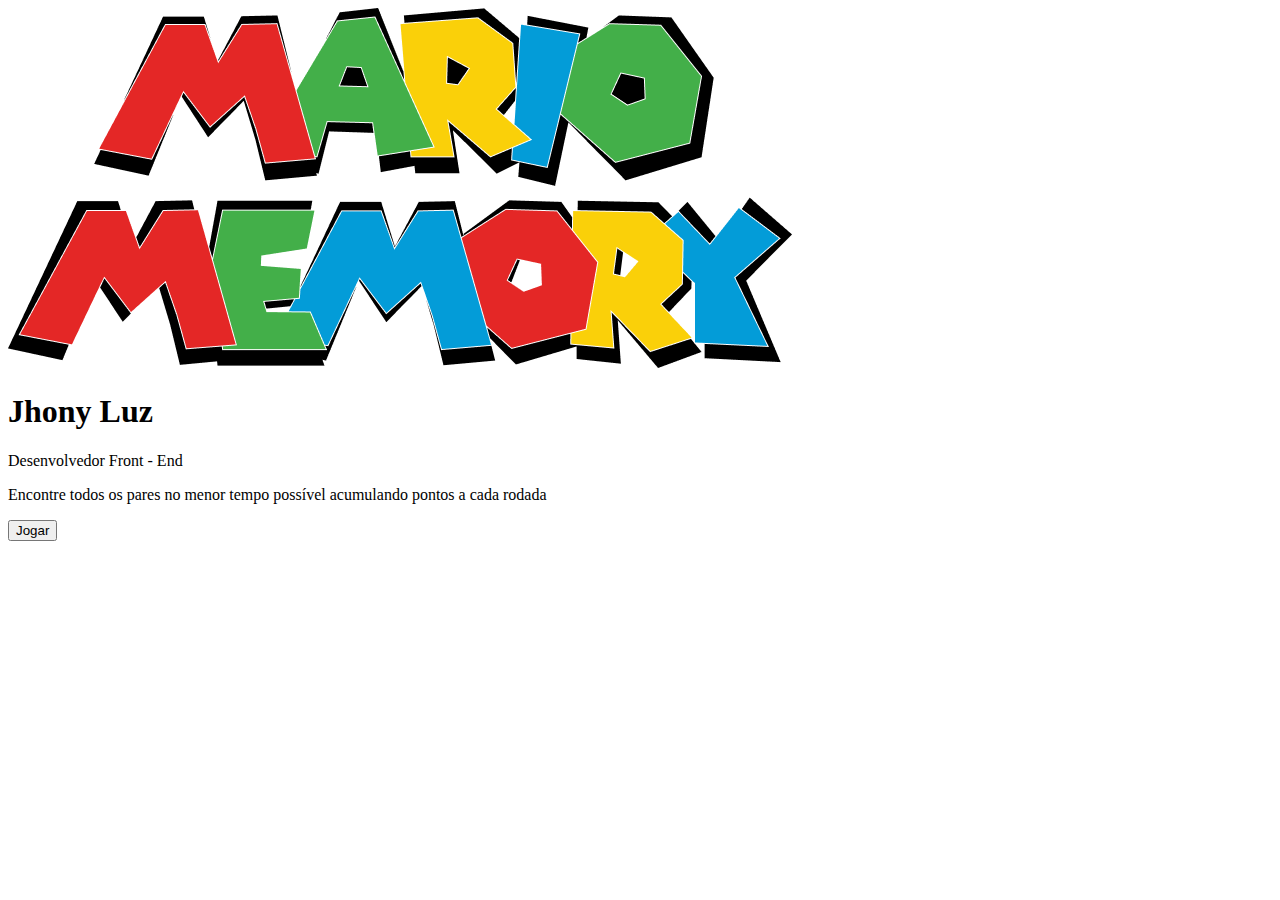
==== index.html @ 28e80837 "Html da pag index" ====
<!DOCTYPE html>
<html lang="en">
<head>
  <meta charset="UTF-8">
  <meta http-equiv="X-UA-Compatible" content="IE=edge">
  <meta name="viewport" content="width=device-width, initial-scale=1.0">
  <title>Jogo da Memória</title>
</head>

<body>
  <main>
    <section>
      <img src="./src/img/logo-mario-memory.png" alt="logo-mario-memory">
      <h1>Jhony Luz</h1>
      <p>Desenvolvedor Front - End</p>
    </section>

    <section>
      <p>Encontre todos os pares no menor tempo possível acumulando pontos
        a cada rodada</p>
        <button type="submit">Jogar</button>
    </section>


  </main>
</body>
</html>
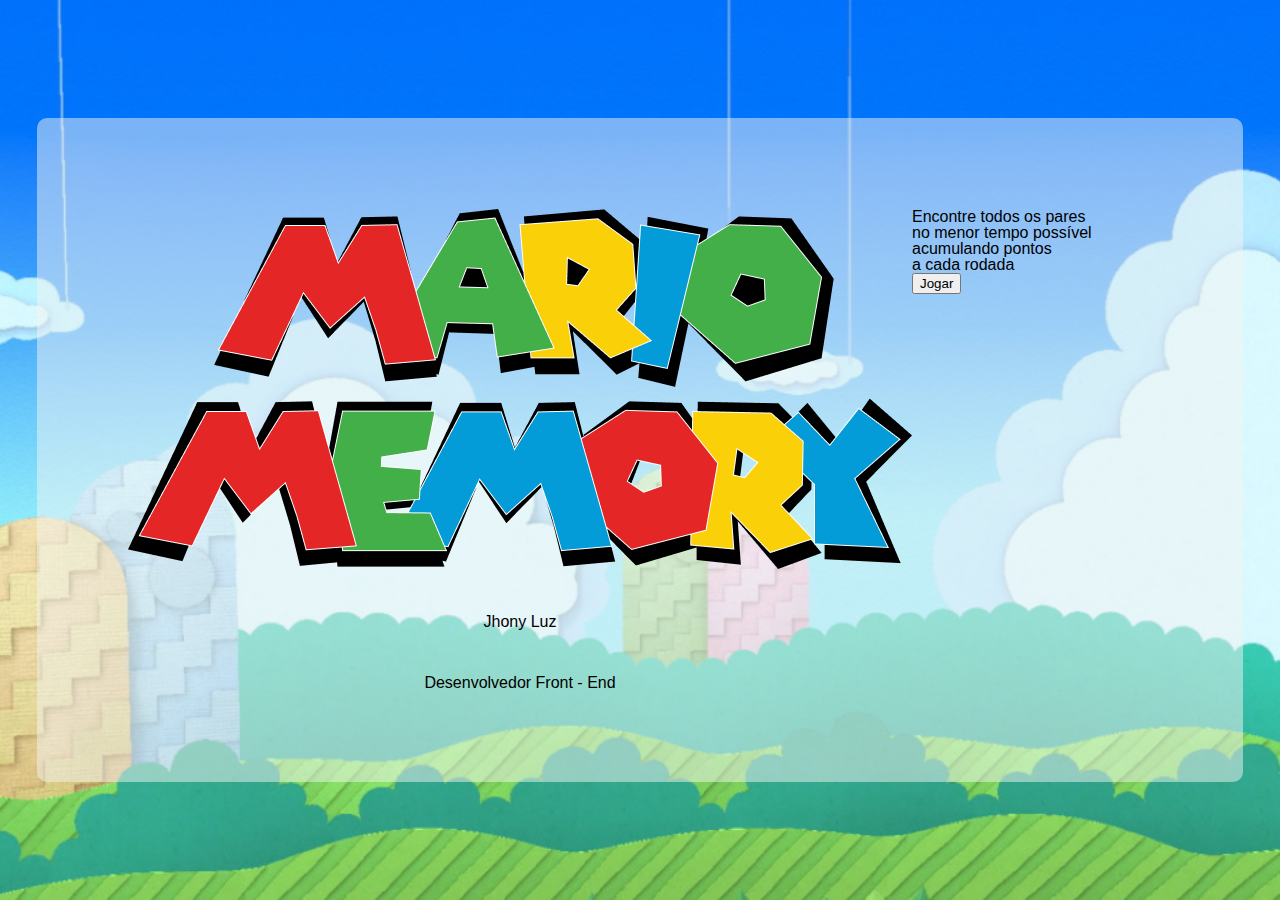
==== commit 7d28dfeb: "Atribuindo classe com metodo BEM" ====
--- a/index.html
+++ b/index.html
@@ -4,21 +4,26 @@
   <meta charset="UTF-8">
   <meta http-equiv="X-UA-Compatible" content="IE=edge">
   <meta name="viewport" content="width=device-width, initial-scale=1.0">
-  <title>Jogo da Memória</title>
+  <link rel="preconnect" href="https://fonts.googleapis.com">
+  <link rel="preconnect" href="https://fonts.gstatic.com" crossorigin>
+  <link href="https://fonts.googleapis.com/css2?family=Inter&family=Nunito&display=swap" rel="stylesheet">
+  <link rel="stylesheet" href="./src/css/reset.css">
+  <link rel="stylesheet" href="./src/css/style.css">
+  <title>Dev Jhon Light</title>
 </head>
 
-<body>
-  <main>
-    <section>
-      <img src="./src/img/logo-mario-memory.png" alt="logo-mario-memory">
-      <h1>Jhony Luz</h1>
-      <p>Desenvolvedor Front - End</p>
+<body class="flex">
+  <main class="flex logo__around">
+    <section class="flex logo" >
+      <img class="logo__mario" src="./src/img/logo-mario-memory.png" alt="logo-mario-memory">
+      <h1 class="logo__nome">Jhony Luz</h1>
+      <p class="logo__funcao">Desenvolvedor Front - End</p>
     </section>
 
-    <section>
-      <p>Encontre todos os pares no menor tempo possível acumulando pontos
+    <section >
+      <p class="logo__texto">Encontre todos os pares <br> no menor tempo possível <br> acumulando pontos <br>
         a cada rodada</p>
-        <button type="submit">Jogar</button>
+        <button class="logo__btn" type="submit">Jogar</button>
     </section>
 
 
--- a/src/css/style.css
+++ b/src/css/style.css
@@ -0,0 +1,29 @@
+ body{
+  height: 100vh;
+}
+
+body{
+  background-image: url(../img/bg.png);
+  background-repeat: no-repeat;
+  background-size: cover;
+  font-family: 'Roboto', sans-serif;
+  justify-content: center;
+  align-items: center;
+}
+
+.flex{
+  display: flex;
+}
+
+main{
+  width: 80%;
+  background: rgba(244, 244, 244, 0.5);
+  border-radius: 10px;
+  padding: 10.1vh;
+}
+
+.logo{
+  flex-direction: column;
+  align-items: center;
+  gap: 45px;
+}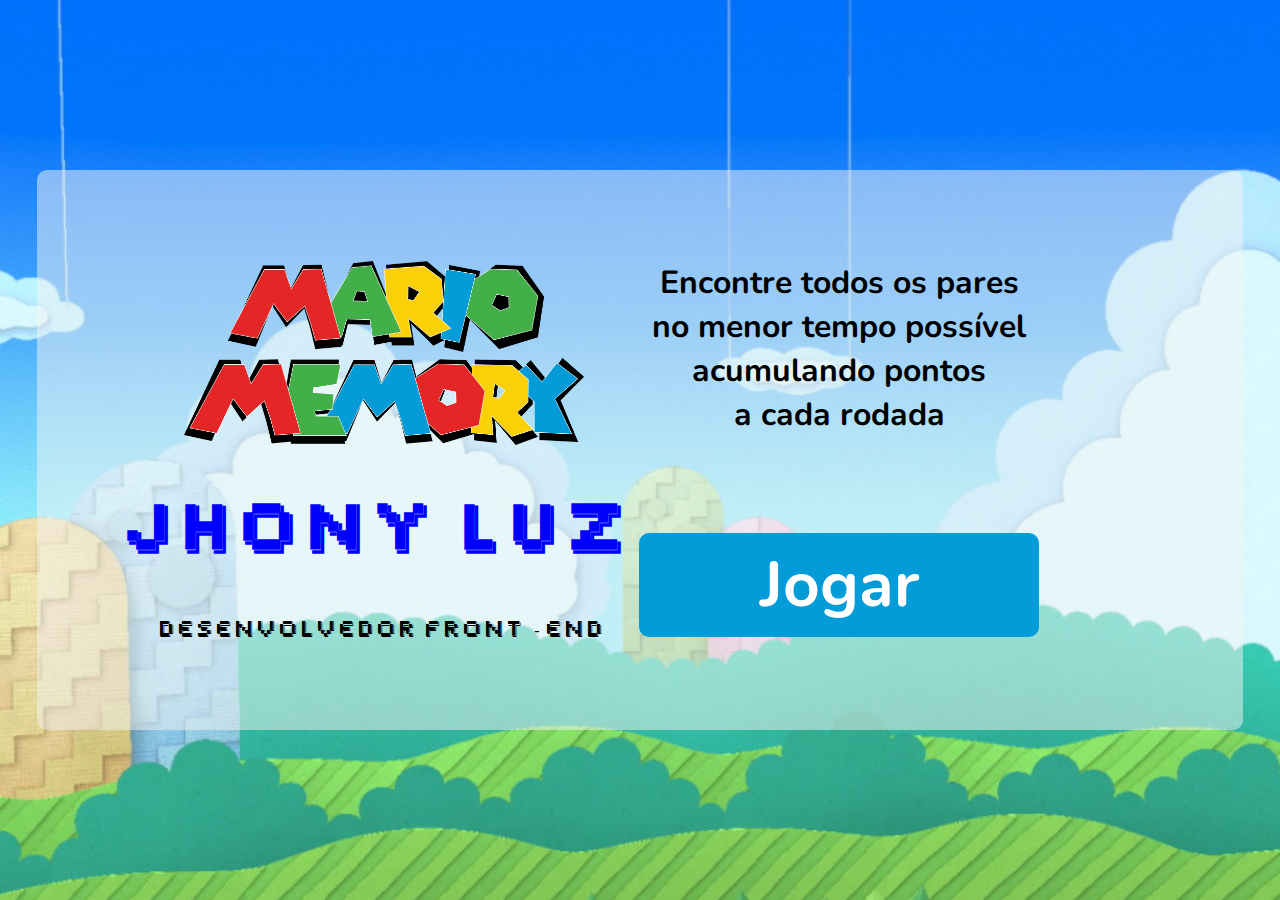
==== commit 3130fe34: "Inclusão e alteração de classe flex" ====
--- a/index.html
+++ b/index.html
@@ -13,7 +13,7 @@
 </head>
 
 <body class="flex">
-  <main class="flex logo__around">
+  <main class="flex flex__around fundo__branco ">
     <section class="flex logo" >
       <img class="logo__mario" src="./src/img/logo-mario-memory.png" alt="logo-mario-memory">
       <h1 class="logo__nome">Jhony Luz</h1>
--- a/src/css/style.css
+++ b/src/css/style.css
@@ -1,29 +1,98 @@
- body{
-  height: 100vh;
-}
+ @font-face {
+   font-family: pixel;
+   src: url(../font/Outer\ Space.ttf);
+ }
 
-body{
-  background-image: url(../img/bg.png);
-  background-repeat: no-repeat;
-  background-size: cover;
-  font-family: 'Roboto', sans-serif;
-  justify-content: center;
-  align-items: center;
-}
+ @font-face {
+   font-family: regular;
+   src: url(../font/nunito.semibold.ttf);
+ }
 
-.flex{
-  display: flex;
-}
+ @font-face {
+   font-family: negrito;
+   src: url(../font/nunito.bold.ttf);
+ }
 
-main{
-  width: 80%;
-  background: rgba(244, 244, 244, 0.5);
-  border-radius: 10px;
-  padding: 10.1vh;
-}
+ @font-face {
+   font-family: blackx;
+   src: url(../font/nunito.black.ttf);
+ }
 
-.logo{
-  flex-direction: column;
-  align-items: center;
-  gap: 45px;
-}+ body {
+   font-family: 'Nunito', sans-serif;
+   height: 100vh;
+ }
+
+ body {
+   background-image: url(../img/bg.png);
+   background-repeat: no-repeat;
+   background-size: cover;
+   font-family: 'Roboto', sans-serif;
+   justify-content: center;
+   align-items: center;
+ }
+
+ .flex {
+   display: flex;
+ }
+
+ main {
+   width: 80%;
+   background: rgba(244, 244, 244, 0.5);
+   border-radius: 10px;
+   padding: 10.1vh;
+ }
+
+ .logo {
+   flex-direction: column;
+   align-items: center;
+   gap: 65px;
+ }
+
+ .logo__mario {
+   width: 25em;
+   height: 11.48375em;
+ }
+
+ .logo__nome {
+   font-family: pixel;
+   color: blue;
+   font-weight: 600;
+   font-size: 5.3vh;
+ }
+
+ .logo__funcao {
+   font-family: pixel;
+ }
+
+ .logo__around {
+   justify-content: space-around;
+ }
+
+ .logo__texto {
+   font-family: Nunito, sans-serif;
+   font-weight: 700;
+   font-size: 32px;
+   line-height: 44px;
+   text-align: center;
+
+ }
+
+ .logo__btn {
+   background: #049CD8;
+   border: 3px solid #F4F4F4;
+   border-radius: 10px;
+   box-sizing: border-box;
+   width: 400px;
+   height: 104px;
+   text-align: center;
+   font-weight: 900;
+   font-size: 64px;
+   line-height: 87px;
+   color: #FFFFFF;
+   border: none;
+   margin-top: 24%;
+   font-family: negrito;
+   /* font-weight: 700; */
+   cursor: pointer;
+ }
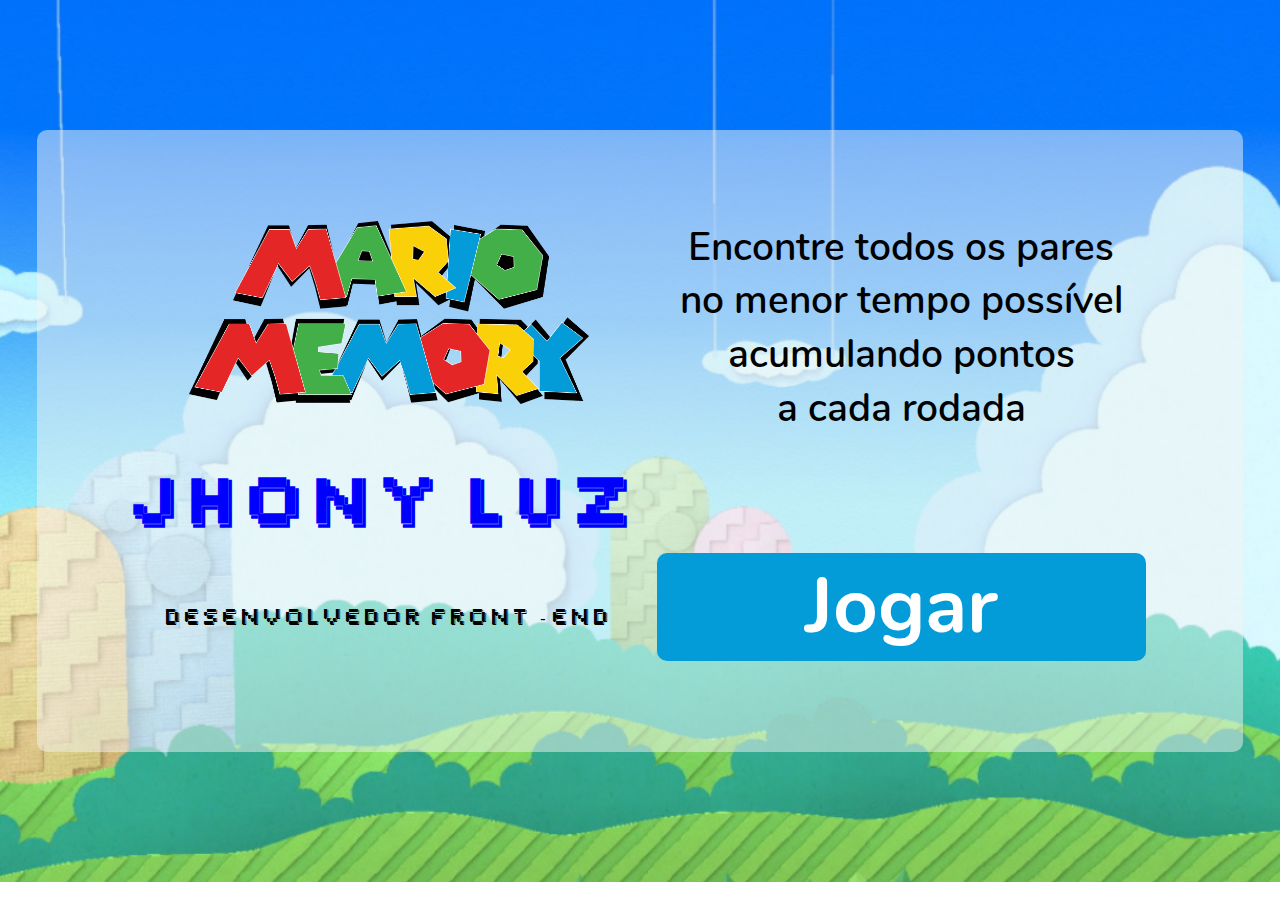
==== commit 340bc6fe: "Add função aos btn" ====
--- a/index.html
+++ b/index.html
@@ -23,10 +23,18 @@
     <section >
       <p class="logo__texto">Encontre todos os pares <br> no menor tempo possível <br> acumulando pontos <br>
         a cada rodada</p>
-        <button class="logo__btn" type="submit">Jogar</button>
+        <button class="logo__btn" id="jogar" type="submit">Jogar</button>
     </section>
 
 
   </main>
+
+  <script>
+    const btnJogar = document.getElementById("jogar")
+
+      btnJogar.addEventListener("click", () => {
+      window.location.assign("../../jogo.html")
+})
+  </script>
 </body>
 </html>--- a/src/css/style.css
+++ b/src/css/style.css
@@ -19,15 +19,14 @@
  }
 
  body {
-   font-family: 'Nunito', sans-serif;
-   height: 100vh;
+   font-family: regular, sans-serif;
+   height: 98vh;
  }
 
  body {
    background-image: url(../img/bg.png);
    background-repeat: no-repeat;
    background-size: cover;
-   font-family: 'Roboto', sans-serif;
    justify-content: center;
    align-items: center;
  }
@@ -36,7 +35,12 @@
    display: flex;
  }
 
- main {
+ .flex__around {
+   justify-content: space-around;
+ }
+
+
+ .fundo__branco {
    width: 80%;
    background: rgba(244, 244, 244, 0.5);
    border-radius: 10px;
@@ -46,7 +50,7 @@
  .logo {
    flex-direction: column;
    align-items: center;
-   gap: 65px;
+   gap:  8.83vh;
  }
 
  .logo__mario {
@@ -65,15 +69,11 @@
    font-family: pixel;
  }
 
- .logo__around {
-   justify-content: space-around;
- }
-
  .logo__texto {
-   font-family: Nunito, sans-serif;
+   font-family: regular, sans-serif;
    font-weight: 700;
-   font-size: 32px;
-   line-height: 44px;
+   font-size: 4.34vh;
+   line-height: 5.97vh;
    text-align: center;
 
  }
@@ -83,16 +83,69 @@
    border: 3px solid #F4F4F4;
    border-radius: 10px;
    box-sizing: border-box;
-   width: 400px;
-   height: 104px;
+   width: 54.34vh;
+   height: 14.13;
    text-align: center;
    font-weight: 900;
-   font-size: 64px;
-   line-height: 87px;
+   font-size: 8.69vh;
+   line-height: 11.82vh;
    color: #FFFFFF;
    border: none;
    margin-top: 24%;
    font-family: negrito;
-   /* font-weight: 700; */
+   cursor: pointer; 
+  }
+
+
+ /* Termina o css da pag. index */
+
+ .placar {
+  background-image: url(../img/Pipe.png);
+  background-repeat: no-repeat;
+  background-position: left;
+  background-size: 112.5vh;
+  Width: 100%;
+  height: 22%;
+  font-family: regular, sans-serif;
+  font-weight: 700;
+  color: #F4F4F4;
+  font-size: 5.43vh;
+  line-height: 7.47vh;
+  align-items: center;
+  margin-top: 1.76vh;
+ }
+
+ .placar__texto{
+  width: 54%;
+ }
+
+ .placar__btn {
+   background: #E52521;
+   border: 3px solid #F4F4F4;
+   border-radius: 10px;
+   box-sizing: border-box;
+   width: 27.17vh;
+   height: 7vh;
+   font-family: regular;
+   font-weight: 400;
+   font-size: 4.89vh;
+   line-height: 6.65vh;
+   text-align: center;
+   color: #FFFFFF;
+   margin-left: 36vh;
    cursor: pointer;
  }
+
+ .cartas{
+  display: grid;
+  grid-template-columns: 44.83vh 44.83vh 44.83vh 44.83vh;
+  width: 80%;
+  grid-row-gap: 8.69vh;
+  margin: 4.89vh auto;
+  justify-content: center;
+ }
+
+ main img{
+  height: 27.17vh;
+  width: 27.17vh;
+ }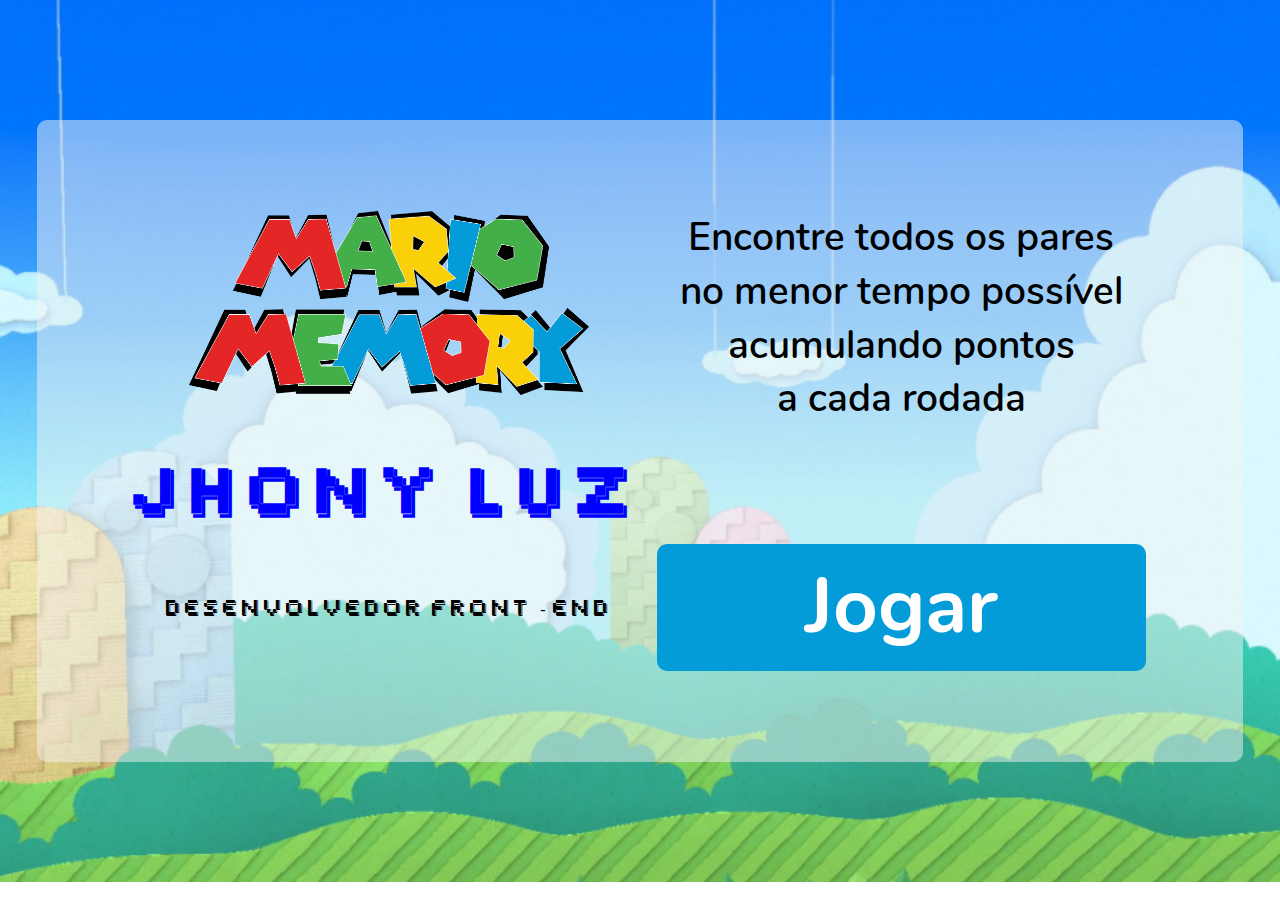
==== commit 4814be2a: "Responsividade até o 540px" ====
--- a/index.html
+++ b/index.html
@@ -1,40 +1,50 @@
 <!DOCTYPE html>
 <html lang="en">
-<head>
-  <meta charset="UTF-8">
-  <meta http-equiv="X-UA-Compatible" content="IE=edge">
-  <meta name="viewport" content="width=device-width, initial-scale=1.0">
-  <link rel="preconnect" href="https://fonts.googleapis.com">
-  <link rel="preconnect" href="https://fonts.gstatic.com" crossorigin>
-  <link href="https://fonts.googleapis.com/css2?family=Inter&family=Nunito&display=swap" rel="stylesheet">
-  <link rel="stylesheet" href="./src/css/reset.css">
-  <link rel="stylesheet" href="./src/css/style.css">
-  <title>Dev Jhon Light</title>
-</head>
+  <head>
+    <meta charset="UTF-8" />
+    <meta http-equiv="X-UA-Compatible" content="IE=edge" />
+    <meta name="viewport" content="width=device-width, initial-scale=1.0" />
+    <link rel="preconnect" href="https://fonts.googleapis.com" />
+    <link rel="preconnect" href="https://fonts.gstatic.com" crossorigin />
+    <link
+      href="https://fonts.googleapis.com/css2?family=Inter&family=Nunito&display=swap"
+      rel="stylesheet"
+    />
+    <link rel="stylesheet" href="./src/css/reset.css" />
+    <link rel="stylesheet" href="./src/css/style.css" />
+    <title>Dev Jhon Light</title>
+  </head>
 
-<body class="flex">
-  <main class="flex flex__around fundo__branco ">
-    <section class="flex logo" >
-      <img class="logo__mario" src="./src/img/logo-mario-memory.png" alt="logo-mario-memory">
-      <h1 class="logo__nome">Jhony Luz</h1>
-      <p class="logo__funcao">Desenvolvedor Front - End</p>
-    </section>
+  <body class="flex">
+    <main class="flex flex__around fundo__branco">
+      <section class="flex logo">
+        <img
+          class="logo__mario"
+          src="./src/img/logo-mario-memory.png"
+          alt="logo-mario-memory"
+        />
+        <h1 class="logo__nome">Jhony Luz</h1>
+        <p class="logo__funcao">Desenvolvedor Front - End</p>
+      </section>
 
-    <section >
-      <p class="logo__texto">Encontre todos os pares <br> no menor tempo possível <br> acumulando pontos <br>
-        a cada rodada</p>
+      <section class="info">
+        <p class="logo__texto">
+          Encontre todos os pares <br />
+          no menor tempo possível <br />
+          acumulando pontos <br />
+          a cada rodada
+        </p>
+
         <button class="logo__btn" id="jogar" type="submit">Jogar</button>
-    </section>
+      </section>
+    </main>
 
-
-  </main>
-
-  <script>
-    const btnJogar = document.getElementById("jogar")
+    <script>
+      const btnJogar = document.getElementById("jogar");
 
       btnJogar.addEventListener("click", () => {
-      window.location.assign("../../jogo.html")
-})
-  </script>
-</body>
-</html>+        window.location.assign("https://jhonlight.github.io/mario/jogo");
+      });
+    </script>
+  </body>
+</html>
--- a/src/css/style.css
+++ b/src/css/style.css
@@ -50,7 +50,7 @@
  .logo {
    flex-direction: column;
    align-items: center;
-   gap:  8.83vh;
+   gap: 8.83vh;
  }
 
  .logo__mario {
@@ -84,7 +84,7 @@
    border-radius: 10px;
    box-sizing: border-box;
    width: 54.34vh;
-   height: 14.13;
+   height: 14.13vh;
    text-align: center;
    font-weight: 900;
    font-size: 8.69vh;
@@ -93,30 +93,30 @@
    border: none;
    margin-top: 24%;
    font-family: negrito;
-   cursor: pointer; 
-  }
+   cursor: pointer;
+ }
 
 
  /* Termina o css da pag. index */
 
  .placar {
-  background-image: url(../img/Pipe.png);
-  background-repeat: no-repeat;
-  background-position: left;
-  background-size: 112.5vh;
-  Width: 100%;
-  height: 22%;
-  font-family: regular, sans-serif;
-  font-weight: 700;
-  color: #F4F4F4;
-  font-size: 5.43vh;
-  line-height: 7.47vh;
-  align-items: center;
-  margin-top: 1.76vh;
- }
-
- .placar__texto{
-  width: 54%;
+   background-image: url(../img/Pipe.png);
+   background-repeat: no-repeat;
+   background-position: left;
+   background-size: 112.5vh;
+   Width: 100%;
+   height: 22%;
+   font-family: regular, sans-serif;
+   font-weight: 700;
+   color: #F4F4F4;
+   font-size: 5.43vh;
+   line-height: 7.47vh;
+   align-items: center;
+   margin-top: 1.76vh;
+ }
+
+ .placar__texto {
+   width: 54%;
  }
 
  .placar__btn {
@@ -136,16 +136,105 @@
    cursor: pointer;
  }
 
- .cartas{
-  display: grid;
-  grid-template-columns: 44.83vh 44.83vh 44.83vh 44.83vh;
-  width: 80%;
-  grid-row-gap: 8.69vh;
-  margin: 4.89vh auto;
-  justify-content: center;
- }
-
- main img{
-  height: 27.17vh;
-  width: 27.17vh;
+ .cartas {
+   display: grid;
+   grid-template-columns: 44.83vh 44.83vh 44.83vh 44.83vh;
+   width: 80%;
+   grid-row-gap: 8.69vh;
+   margin: 4.89vh auto;
+   justify-content: center;
+ }
+
+ main img {
+   height: 27.17vh;
+   width: 27.17vh;
+ }
+
+ @media screen and (max-width: 1084px) {
+
+   .logo {
+     gap: 7.83vh;
+   }
+
+   .logo__nome {
+     font-size: 4.3vh;
+   }
+
+   .logo__funcao {
+     font-size: 1.8vh;
+   }
+ }
+
+ @media screen and (max-width: 984px) {
+   body {
+     height: 100vh;
+   }
+
+   .fundo__branco {
+     padding: 4.1vh;
+   }
+
+   .logo {
+     gap: 7.3vh;
+     width: 50%;
+   }
+
+   .logo__mario {
+     width: 70%;
+     height: 45%;
+   }
+
+   .logo__nome {
+     font-size: 2.9vh;
+   }
+
+   .logo__funcao {
+     font-size: 1.3vh;
+   }
+
+   .info {
+     width: 50%;
+     text-align: center;
+   }
+
+   .logo__texto {
+     font-size: 3vh;
+     line-height: 3.9vh;
+   }
+
+   .logo__btn {
+     width: 100%;
+     height: 10.13vh;
+     font-size: 6.69vh;
+     line-height: 9.82vh;
+     margin-top: 23%;
+   }
+ }
+
+ @media screen and (max-width: 912px) {
+   .logo__mario {
+     width: 100%;
+     height: 38%;
+   }
+
+   .logo__nome {
+     font-size: 2vh;
+   }
+
+   .logo__funcao {
+     font-size: 0.93vh;
+   }
+
+   .logo__texto {
+     font-size: 2vh;
+     line-height: 2.9vh;
+   }
+
+   .logo__btn {
+     width: 99%;
+     height: 8.13vh;
+     font-size: 4.69vh;
+     line-height: 7.82vh;
+     margin-top: 38%;
+   }
  }